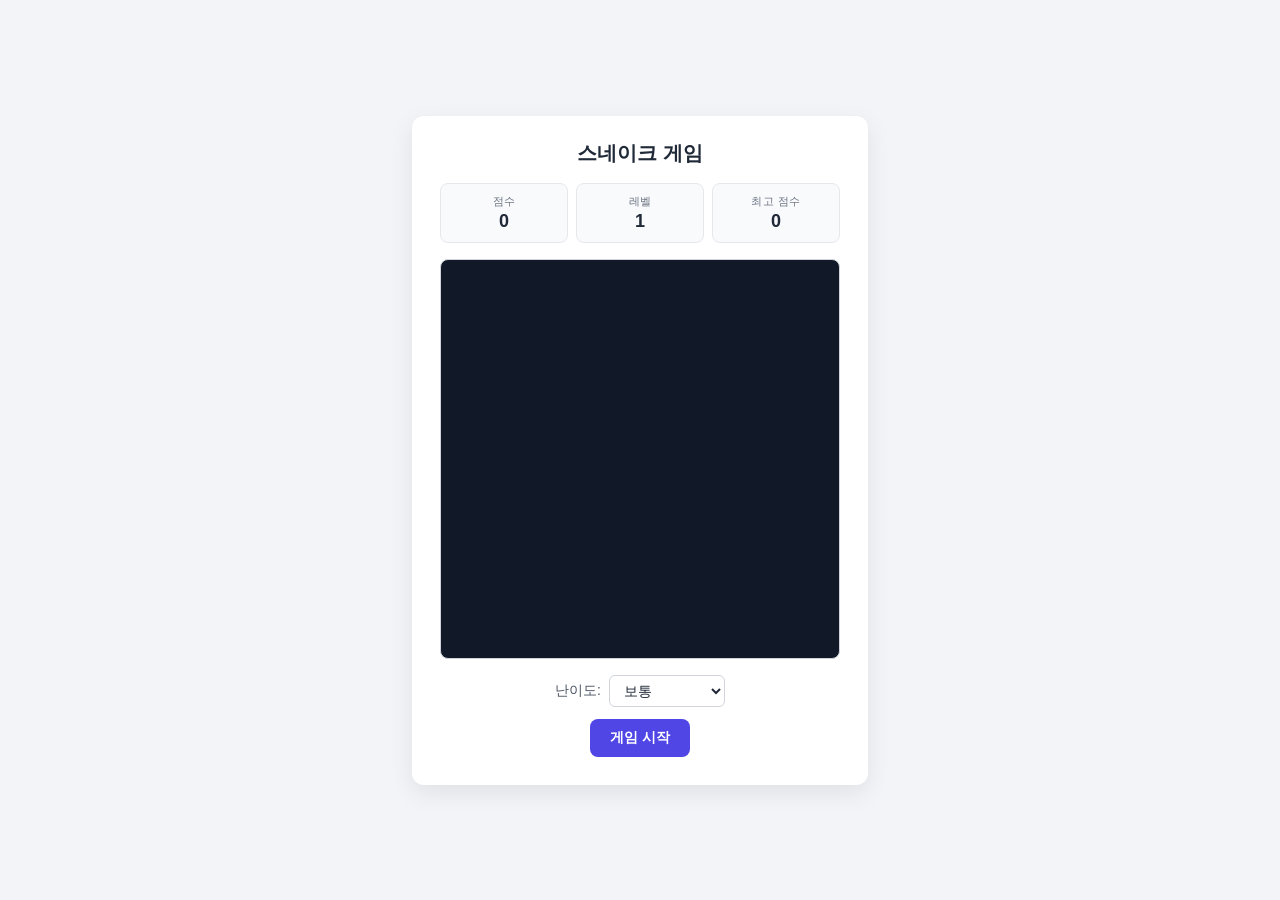
==== index.html @ 707eee72 "Initial commit: snake app completed Co-Authored-By: Claude Sonnet 5 <noreply@anthropic.com>" ====
<!DOCTYPE html>
<html lang="ko">
<head>
  <meta charset="UTF-8" />
  <meta name="viewport" content="width=device-width, initial-scale=1.0" />
  <title>스네이크 게임</title>
  <link rel="stylesheet" href="style.css" />
</head>
<body>
  <div class="card">
    <h1>스네이크 게임</h1>

    <!-- 점수 / 레벨 / 최고 점수 표시: 동일한 모양의 타일 3개 -->
    <div class="stats">
      <div class="stat">
        <span class="stat-label">점수</span>
        <span class="stat-value" id="score">0</span>
      </div>
      <div class="stat">
        <span class="stat-label">레벨</span>
        <span class="stat-value" id="level">1</span>
      </div>
      <div class="stat">
        <span class="stat-label">최고 점수</span>
        <span class="stat-value" id="high-score">0</span>
      </div>
    </div>

    <!-- 400x400, 20x20 격자로 그려지는 게임 캔버스 -->
    <div class="board-wrap">
      <canvas id="game-canvas" width="400" height="400"></canvas>

      <!-- 게임오버 시에만 표시되는 오버레이 -->
      <div id="game-over-overlay" class="overlay hidden">
        <p>게임 오버</p>
        <button id="restart-btn">다시 시작</button>
      </div>
    </div>

    <!-- 난이도 선택 + 시작/일시정지 버튼을 한 컨트롤 영역으로 묶음 -->
    <div class="controls">
      <div class="difficulty-select">
        <label for="difficulty">난이도:</label>
        <select id="difficulty">
          <option value="easy">쉬움</option>
          <option value="normal" selected>보통</option>
          <option value="hard">어려움</option>
          <option value="veryhard">매우 어려움</option>
        </select>
      </div>

      <div class="button-row">
        <!-- 최초 진입 시 게임을 시작하는 버튼 -->
        <button id="start-btn">게임 시작</button>

        <!-- 게임 진행 중에만 표시되는 일시정지 버튼 -->
        <button id="pause-btn" class="hidden">일시정지</button>
      </div>
    </div>
  </div>

  <script src="main.js"></script>
</body>
</html>
---- style.css ----
* {
  box-sizing: border-box;
}

body {
  margin: 0;
  min-height: 100vh;
  display: flex;
  align-items: center;
  justify-content: center;
  background: #f2f4f8;
  font-family: -apple-system, "Segoe UI", Roboto, sans-serif;
}

/* 화면 중앙에 표시되는 게임 카드 */
.card {
  background: #ffffff;
  border-radius: 12px;
  padding: 24px 28px 28px;
  box-shadow: 0 8px 24px rgba(0, 0, 0, 0.08);
  text-align: center;
}

h1 {
  margin: 0 0 16px;
  font-size: 20px;
  color: #1f2937;
}

/* 점수/레벨/최고 점수 표시 영역: 같은 모양의 타일 3개를 나란히 배치 */
.stats {
  display: grid;
  grid-template-columns: repeat(3, 1fr);
  gap: 8px;
  margin-bottom: 16px;
}

.stat {
  display: flex;
  flex-direction: column;
  gap: 2px;
  background: #f8fafc;
  border: 1px solid #e5e7eb;
  border-radius: 8px;
  padding: 10px 6px;
}

.stat-label {
  font-size: 11px;
  color: #6b7280;
  text-transform: uppercase;
  letter-spacing: 0.04em;
}

.stat-value {
  font-size: 18px;
  font-weight: 700;
  color: #1f2937;
  font-variant-numeric: tabular-nums;
}

/* 캔버스와 게임오버 오버레이를 겹치기 위한 컨테이너 */
.board-wrap {
  position: relative;
  width: 400px;
  height: 400px;
}

#game-canvas {
  display: block;
  width: 400px;
  height: 400px;
  border: 1px solid #d1d5db;
  border-radius: 8px;
  background: #111827;
}

/* 게임오버 시 캔버스 위를 덮는 반투명 레이어 */
.overlay {
  position: absolute;
  inset: 0;
  display: flex;
  flex-direction: column;
  align-items: center;
  justify-content: center;
  gap: 12px;
  background: rgba(17, 24, 39, 0.75);
  border-radius: 8px;
  color: #fff;
}

.overlay p {
  margin: 0;
  font-size: 20px;
  font-weight: 600;
}

.hidden {
  display: none;
}

/* 난이도 선택 + 시작/일시정지 버튼을 세로로 묶는 컨트롤 영역 */
.controls {
  display: flex;
  flex-direction: column;
  align-items: center;
  gap: 12px;
  margin-top: 16px;
}

/* 난이도 선택 영역: 라벨과 select를 가로로 나란히 배치 */
.difficulty-select {
  display: flex;
  align-items: center;
  justify-content: center;
  gap: 8px;
  font-size: 14px;
  color: #4b5563;
}

.difficulty-select select {
  padding: 6px 10px;
  border: 1px solid #d1d5db;
  border-radius: 6px;
  font-size: 14px;
  color: #1f2937;
  background: #fff;
}

.difficulty-select select:disabled {
  opacity: 0.6;
  cursor: not-allowed;
}

/* 시작/일시정지 버튼을 가로로 나란히 배치 */
.button-row {
  display: flex;
  gap: 10px;
}

button {
  padding: 10px 20px;
  border: none;
  border-radius: 8px;
  background: #4f46e5;
  color: #fff;
  font-size: 14px;
  font-weight: 600;
  cursor: pointer;
}

button:hover {
  background: #4338ca;
}
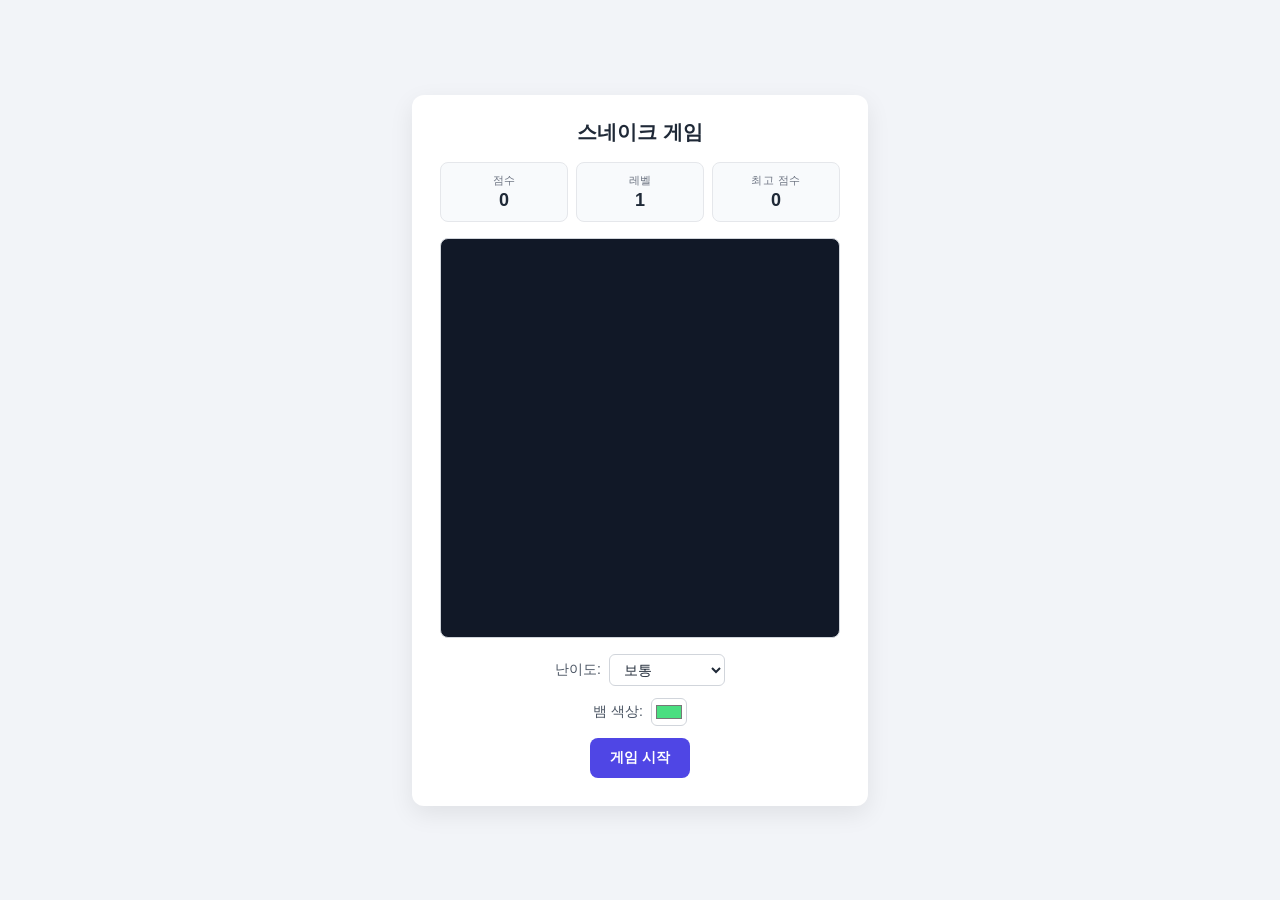
==== commit d540bf6c: "Fix layout shift on game over and add snake color picker - Give the card a fixed width and reserve b" ====
--- a/index.html
+++ b/index.html
@@ -49,6 +49,12 @@
         </select>
       </div>
 
+      <!-- 뱀 색상 선택: 게임 중에도 즉시 반영되는 순수 표시용 설정이라 비활성화하지 않음 -->
+      <div class="color-select">
+        <label for="snake-color">뱀 색상:</label>
+        <input type="color" id="snake-color" value="#4ade80" />
+      </div>
+
       <div class="button-row">
         <!-- 최초 진입 시 게임을 시작하는 버튼 -->
         <button id="start-btn">게임 시작</button>
--- a/style.css
+++ b/style.css
@@ -14,6 +14,7 @@
 
 /* 화면 중앙에 표시되는 게임 카드 */
 .card {
+  width: 456px;
   background: #ffffff;
   border-radius: 12px;
   padding: 24px 28px 28px;
@@ -132,10 +133,33 @@
   cursor: not-allowed;
 }
 
-/* 시작/일시정지 버튼을 가로로 나란히 배치 */
+/* 뱀 색상 선택 영역: 난이도 선택과 같은 가로 배치 스타일 재사용 */
+.color-select {
+  display: flex;
+  align-items: center;
+  justify-content: center;
+  gap: 8px;
+  font-size: 14px;
+  color: #4b5563;
+}
+
+.color-select input[type="color"] {
+  width: 36px;
+  height: 28px;
+  padding: 2px;
+  border: 1px solid #d1d5db;
+  border-radius: 6px;
+  background: #fff;
+  cursor: pointer;
+}
+
+/* 시작/일시정지 버튼을 가로로 나란히 배치.
+   게임오버 시 두 버튼이 모두 hidden 처리돼도 줄 높이가 0으로 줄어들어
+   카드가 수직으로 들썩이지 않도록 버튼 높이만큼 최소 높이를 확보한다. */
 .button-row {
   display: flex;
   gap: 10px;
+  min-height: 40px;
 }
 
 button {
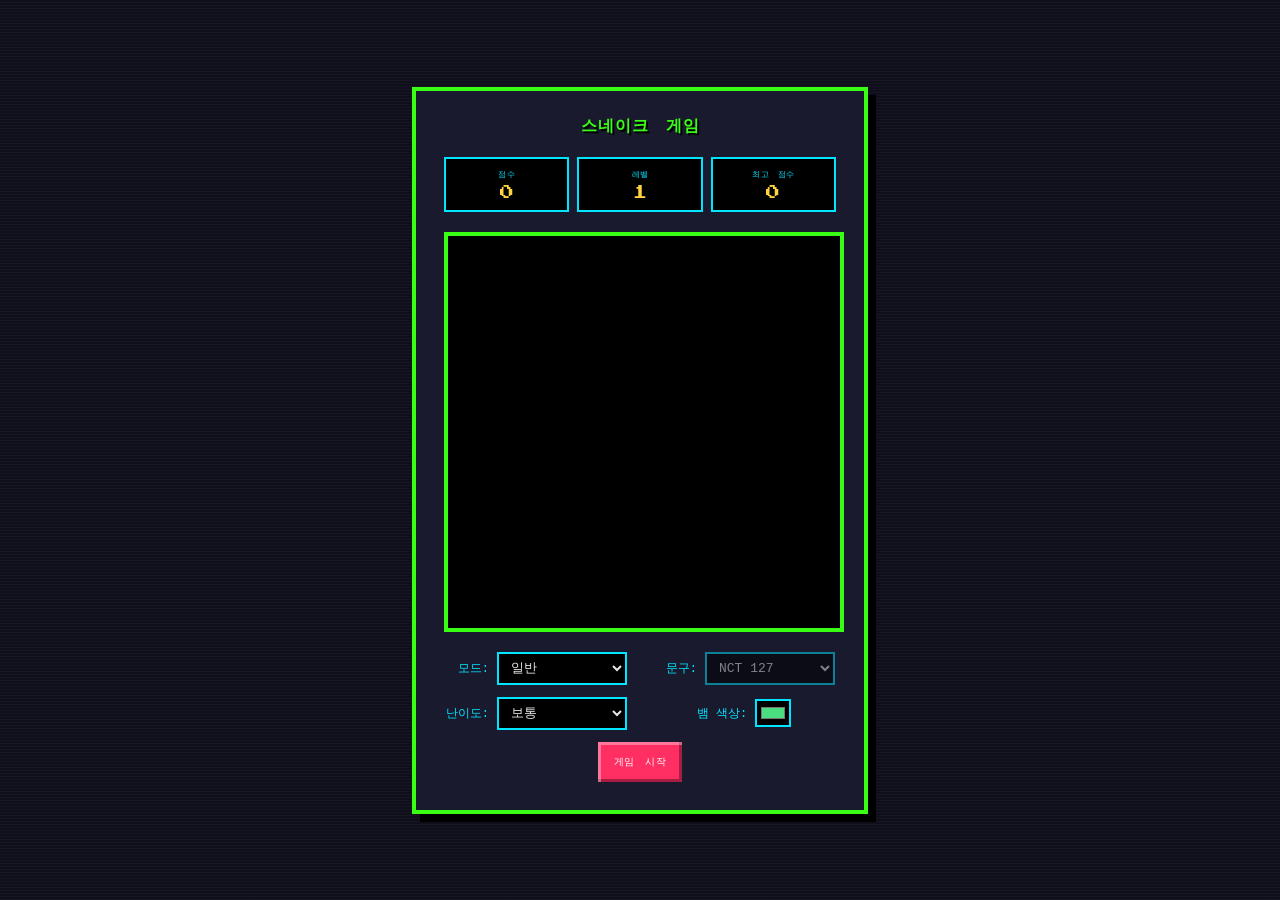
==== commit 21294d17: "Add quest mode, retro pixel redesign, and gameplay tuning - Add quest mode: pick a preset phrase and" ====
--- a/index.html
+++ b/index.html
@@ -4,6 +4,9 @@
   <meta charset="UTF-8" />
   <meta name="viewport" content="width=device-width, initial-scale=1.0" />
   <title>스네이크 게임</title>
+  <link rel="preconnect" href="https://fonts.googleapis.com" />
+  <link rel="preconnect" href="https://fonts.gstatic.com" crossorigin />
+  <link href="https://fonts.googleapis.com/css2?family=Press+Start+2P&display=swap" rel="stylesheet" />
   <link rel="stylesheet" href="style.css" />
 </head>
 <body>
@@ -30,16 +33,36 @@
     <div class="board-wrap">
       <canvas id="game-canvas" width="400" height="400"></canvas>
 
-      <!-- 게임오버 시에만 표시되는 오버레이 -->
+      <!-- 게임오버/퀘스트 성공 시에만 표시되는 오버레이 (JS가 메시지와 색상 클래스를 갈아끼움) -->
       <div id="game-over-overlay" class="overlay hidden">
-        <p>게임 오버</p>
+        <p id="overlay-message">게임 오버</p>
         <button id="restart-btn">다시 시작</button>
       </div>
     </div>
 
-    <!-- 난이도 선택 + 시작/일시정지 버튼을 한 컨트롤 영역으로 묶음 -->
+    <!-- 난이도 선택 + 시작/일시정지 버튼을 한 컨트롤 영역으로 묶음.
+         2열 그리드로 배치해 모드/난이도, 문구/색상이 각각 세로로 줄맞춰 보이게 함 -->
     <div class="controls">
-      <div class="difficulty-select">
+      <!-- 일반: 무한 랜덤 먹이 / 퀘스트: 지정한 문구를 글자 모양의 먹이들로 표현하고 완성하면 성공 -->
+      <div class="control-group">
+        <label for="game-mode">모드:</label>
+        <select id="game-mode">
+          <option value="normal" selected>일반</option>
+          <option value="quest">퀘스트</option>
+        </select>
+      </div>
+
+      <!-- 문구는 항상 표시하되, 일반 모드에서는 비활성화(퀘스트 모드일 때만 선택 가능) -->
+      <div class="control-group">
+        <label for="quest-phrase">문구:</label>
+        <select id="quest-phrase" disabled>
+          <option value="NCT 127" selected>NCT 127</option>
+          <option value="DY LOVE">DY LOVE</option>
+          <option value="MISS YOU">MISS YOU</option>
+        </select>
+      </div>
+
+      <div class="control-group">
         <label for="difficulty">난이도:</label>
         <select id="difficulty">
           <option value="easy">쉬움</option>
@@ -50,7 +73,7 @@
       </div>
 
       <!-- 뱀 색상 선택: 게임 중에도 즉시 반영되는 순수 표시용 설정이라 비활성화하지 않음 -->
-      <div class="color-select">
+      <div class="control-group">
         <label for="snake-color">뱀 색상:</label>
         <input type="color" id="snake-color" value="#4ade80" />
       </div>
--- a/style.css
+++ b/style.css
@@ -8,24 +8,44 @@
   display: flex;
   align-items: center;
   justify-content: center;
-  background: #f2f4f8;
-  font-family: -apple-system, "Segoe UI", Roboto, sans-serif;
-}
-
-/* 화면 중앙에 표시되는 게임 카드 */
+  /* 어두운 배경 위에 옅은 스캔라인을 깔아 CRT 화면 느낌을 냄 */
+  background: repeating-linear-gradient(
+      0deg,
+      rgba(255, 255, 255, 0.03) 0px,
+      rgba(255, 255, 255, 0.03) 1px,
+      transparent 1px,
+      transparent 3px
+    ),
+    #0f0f1b;
+  font-family: "Courier New", monospace;
+}
+
+/* 픽셀 폰트는 제목/버튼/점수처럼 짧은 텍스트에만 사용 (긴 텍스트에 쓰면 폭이 너무 커짐) */
+h1,
+button,
+.stat-label,
+.stat-value,
+.overlay p {
+  font-family: "Press Start 2P", "Courier New", monospace;
+}
+
+/* 화면 중앙에 표시되는 게임 카드. 모서리를 각지게 하고 두꺼운 네온 테두리 + 그림자로 8비트 느낌 */
 .card {
   width: 456px;
-  background: #ffffff;
-  border-radius: 12px;
+  background: #1a1a2e;
+  border: 4px solid #39ff14;
+  border-radius: 0;
   padding: 24px 28px 28px;
-  box-shadow: 0 8px 24px rgba(0, 0, 0, 0.08);
+  box-shadow: 8px 8px 0 #000000;
   text-align: center;
 }
 
 h1 {
-  margin: 0 0 16px;
-  font-size: 20px;
-  color: #1f2937;
+  margin: 0 0 20px;
+  font-size: 16px;
+  color: #39ff14;
+  text-shadow: 2px 2px 0 #000;
+  letter-spacing: 1px;
 }
 
 /* 점수/레벨/최고 점수 표시 영역: 같은 모양의 타일 3개를 나란히 배치 */
@@ -33,31 +53,30 @@
   display: grid;
   grid-template-columns: repeat(3, 1fr);
   gap: 8px;
-  margin-bottom: 16px;
+  margin-bottom: 20px;
 }
 
 .stat {
   display: flex;
   flex-direction: column;
-  gap: 2px;
-  background: #f8fafc;
-  border: 1px solid #e5e7eb;
-  border-radius: 8px;
-  padding: 10px 6px;
+  gap: 6px;
+  background: #000000;
+  border: 2px solid #00e5ff;
+  border-radius: 0;
+  padding: 10px 4px;
 }
 
 .stat-label {
-  font-size: 11px;
-  color: #6b7280;
+  font-size: 8px;
+  color: #00e5ff;
   text-transform: uppercase;
-  letter-spacing: 0.04em;
+  letter-spacing: 0.05em;
 }
 
 .stat-value {
-  font-size: 18px;
-  font-weight: 700;
-  color: #1f2937;
-  font-variant-numeric: tabular-nums;
+  font-size: 14px;
+  color: #ffd23f;
+  text-shadow: 1px 1px 0 #000;
 }
 
 /* 캔버스와 게임오버 오버레이를 겹치기 위한 컨테이너 */
@@ -71,9 +90,10 @@
   display: block;
   width: 400px;
   height: 400px;
-  border: 1px solid #d1d5db;
-  border-radius: 8px;
-  background: #111827;
+  border: 4px solid #39ff14;
+  border-radius: 0;
+  background: #000000;
+  image-rendering: pixelated;
 }
 
 /* 게임오버 시 캔버스 위를 덮는 반투명 레이어 */
@@ -84,72 +104,79 @@
   flex-direction: column;
   align-items: center;
   justify-content: center;
-  gap: 12px;
-  background: rgba(17, 24, 39, 0.75);
-  border-radius: 8px;
-  color: #fff;
+  gap: 16px;
+  background: rgba(0, 0, 0, 0.85);
+  border-radius: 0;
+  color: #ff2e63;
 }
 
 .overlay p {
   margin: 0;
-  font-size: 20px;
-  font-weight: 600;
+  font-size: 16px;
+  text-shadow: 2px 2px 0 #000;
+}
+
+/* 퀘스트 성공 시 게임오버 오버레이 위에 덧붙는 네온 그린 색상 */
+.overlay.overlay-success {
+  background: rgba(0, 0, 0, 0.85);
+  color: #39ff14;
 }
 
 .hidden {
   display: none;
 }
 
-/* 난이도 선택 + 시작/일시정지 버튼을 세로로 묶는 컨트롤 영역 */
+/* 컨트롤 영역: 2열 그리드로 배치해 모드/난이도가 왼쪽 열, 문구/색상이 오른쪽 열에 세로로 줄맞춰 보이게 함.
+   마지막 줄인 버튼 행만 두 열을 모두 가로질러 가운데 배치 */
 .controls {
-  display: flex;
-  flex-direction: column;
+  display: grid;
+  grid-template-columns: 1fr 1fr;
+  column-gap: 24px;
+  row-gap: 12px;
+  justify-items: center;
+  margin-top: 20px;
+}
+
+/* 라벨 하나 + 컨트롤 하나로 이루어진 그룹. 라벨 너비를 고정해 같은 열의 select들이 서로 줄맞음 */
+.control-group {
+  display: flex;
   align-items: center;
-  gap: 12px;
-  margin-top: 16px;
-}
-
-/* 난이도 선택 영역: 라벨과 select를 가로로 나란히 배치 */
-.difficulty-select {
-  display: flex;
-  align-items: center;
+  gap: 8px;
+  width: 100%;
   justify-content: center;
-  gap: 8px;
-  font-size: 14px;
-  color: #4b5563;
-}
-
-.difficulty-select select {
-  padding: 6px 10px;
-  border: 1px solid #d1d5db;
-  border-radius: 6px;
-  font-size: 14px;
-  color: #1f2937;
-  background: #fff;
-}
-
-.difficulty-select select:disabled {
-  opacity: 0.6;
+  font-size: 12px;
+  color: #00e5ff;
+}
+
+.control-group label {
+  min-width: 44px;
+  text-align: right;
+}
+
+.control-group select {
+  flex: 1;
+  max-width: 130px;
+  padding: 6px 8px;
+  border: 2px solid #00e5ff;
+  border-radius: 0;
+  font-family: "Courier New", monospace;
+  font-size: 13px;
+  color: #e6e6e6;
+  background: #000000;
+}
+
+.control-group select:disabled {
+  opacity: 0.5;
   cursor: not-allowed;
 }
 
-/* 뱀 색상 선택 영역: 난이도 선택과 같은 가로 배치 스타일 재사용 */
-.color-select {
-  display: flex;
-  align-items: center;
-  justify-content: center;
-  gap: 8px;
-  font-size: 14px;
-  color: #4b5563;
-}
-
-.color-select input[type="color"] {
+.control-group input[type="color"] {
   width: 36px;
   height: 28px;
   padding: 2px;
-  border: 1px solid #d1d5db;
-  border-radius: 6px;
-  background: #fff;
+  border: 2px solid #00e5ff;
+  border-radius: 0;
+  background: #000000;
   cursor: pointer;
 }
 
@@ -157,22 +184,30 @@
    게임오버 시 두 버튼이 모두 hidden 처리돼도 줄 높이가 0으로 줄어들어
    카드가 수직으로 들썩이지 않도록 버튼 높이만큼 최소 높이를 확보한다. */
 .button-row {
-  display: flex;
-  gap: 10px;
+  grid-column: 1 / -1;
+  display: flex;
+  gap: 12px;
   min-height: 40px;
 }
 
+/* NES 게임기 버튼처럼 입체감 있는 픽셀 버튼: 왼쪽/위는 밝게, 오른쪽/아래는 어둡게 해서 튀어나와 보이게 함 */
 button {
-  padding: 10px 20px;
+  padding: 10px 16px;
   border: none;
-  border-radius: 8px;
-  background: #4f46e5;
+  border-radius: 0;
+  background: #ff2e63;
   color: #fff;
-  font-size: 14px;
-  font-weight: 600;
+  font-size: 10px;
+  letter-spacing: 0.5px;
   cursor: pointer;
+  box-shadow: inset 3px 3px 0 rgba(255, 255, 255, 0.35), inset -3px -3px 0 rgba(0, 0, 0, 0.35);
 }
 
 button:hover {
-  background: #4338ca;
-}
+  background: #ff5c85;
+}
+
+/* 눌렀을 때는 입체 방향을 반대로 뒤집어 눌린 느낌을 줌 */
+button:active {
+  box-shadow: inset -3px -3px 0 rgba(255, 255, 255, 0.35), inset 3px 3px 0 rgba(0, 0, 0, 0.35);
+}
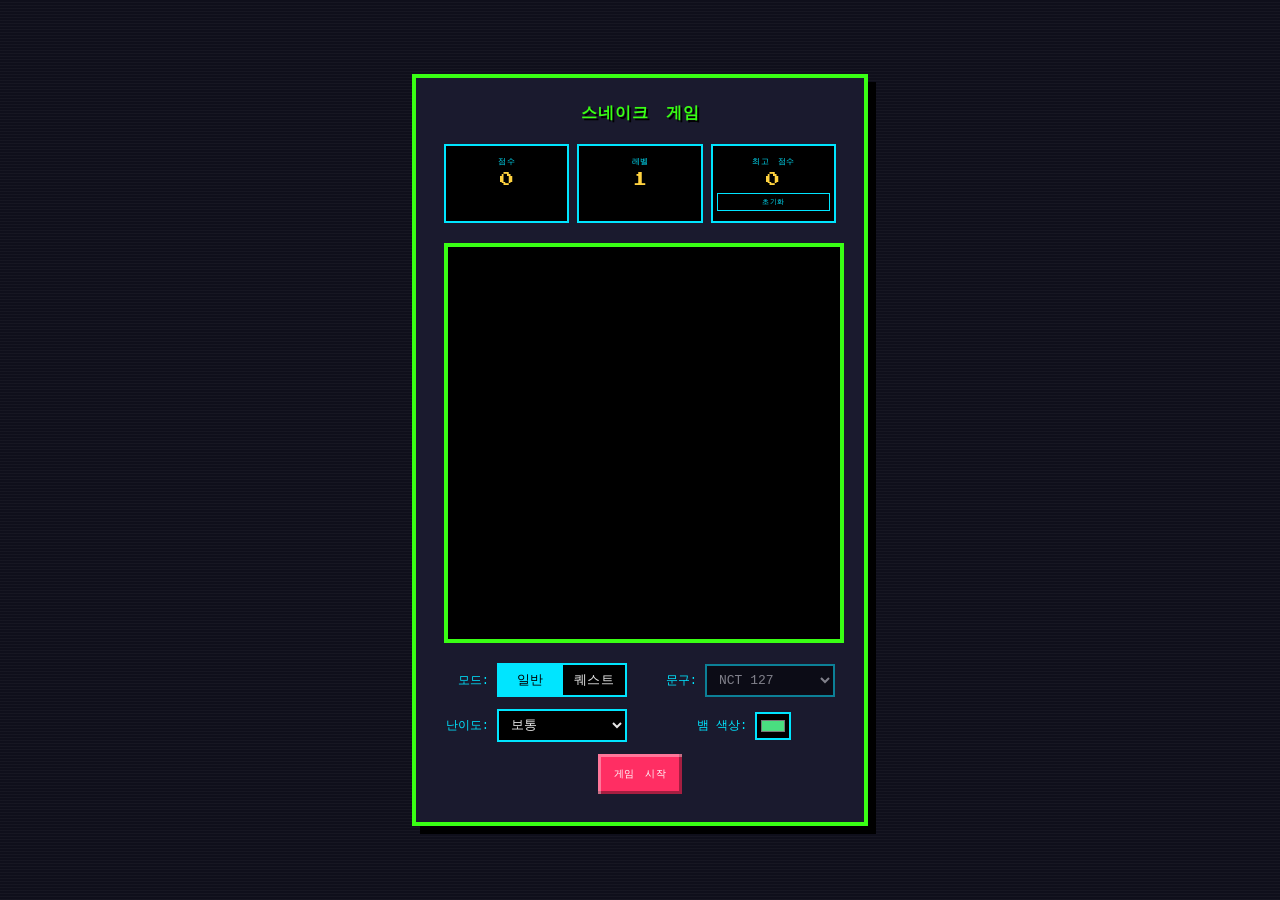
==== commit edf908cb: "Tune quest mode UX, retro overlay styling, and difficulty balance - Retry quest-mode spawn logic to " ====
--- a/index.html
+++ b/index.html
@@ -26,6 +26,7 @@
       <div class="stat">
         <span class="stat-label">최고 점수</span>
         <span class="stat-value" id="high-score">0</span>
+        <button id="reset-highscore-btn" class="reset-btn" type="button">초기화</button>
       </div>
     </div>
 
@@ -35,6 +36,8 @@
 
       <!-- 게임오버/퀘스트 성공 시에만 표시되는 오버레이 (JS가 메시지와 색상 클래스를 갈아끼움) -->
       <div id="game-over-overlay" class="overlay hidden">
+        <!-- 퀘스트 성공 시에만 보이는 아이콘 (게임 오버 때는 JS가 hidden 처리) -->
+        <img id="success-icon" class="success-icon hidden" src="success-icon.png" alt="퀘스트 성공" />
         <p id="overlay-message">게임 오버</p>
         <button id="restart-btn">다시 시작</button>
       </div>
@@ -43,13 +46,14 @@
     <!-- 난이도 선택 + 시작/일시정지 버튼을 한 컨트롤 영역으로 묶음.
          2열 그리드로 배치해 모드/난이도, 문구/색상이 각각 세로로 줄맞춰 보이게 함 -->
     <div class="controls">
-      <!-- 일반: 무한 랜덤 먹이 / 퀘스트: 지정한 문구를 글자 모양의 먹이들로 표현하고 완성하면 성공 -->
+      <!-- 일반: 무한 랜덤 먹이 / 퀘스트: 지정한 문구를 글자 모양의 먹이들로 표현하고 완성하면 성공.
+           드롭다운 대신 버튼 두 개 중 하나를 클릭해서 고르는 방식 -->
       <div class="control-group">
-        <label for="game-mode">모드:</label>
-        <select id="game-mode">
-          <option value="normal" selected>일반</option>
-          <option value="quest">퀘스트</option>
-        </select>
+        <label>모드:</label>
+        <div class="mode-toggle" id="mode-toggle">
+          <button type="button" class="mode-btn active" data-mode="normal">일반</button>
+          <button type="button" class="mode-btn" data-mode="quest">퀘스트</button>
+        </div>
       </div>
 
       <!-- 문구는 항상 표시하되, 일반 모드에서는 비활성화(퀘스트 모드일 때만 선택 가능) -->
@@ -57,7 +61,7 @@
         <label for="quest-phrase">문구:</label>
         <select id="quest-phrase" disabled>
           <option value="NCT 127" selected>NCT 127</option>
-          <option value="DY LOVE">DY LOVE</option>
+          <option value="DY♥ LOVE">DY♥ LOVE</option>
           <option value="MISS YOU">MISS YOU</option>
         </select>
       </div>
--- a/style.css
+++ b/style.css
@@ -2,9 +2,15 @@
   box-sizing: border-box;
 }
 
+/* 페이지 자체가 스크롤되지 않도록 고정 (마우스 휠/트랙패드로도 위아래로 안 움직임) */
+html,
+body {
+  height: 100%;
+  overflow: hidden;
+}
+
 body {
   margin: 0;
-  min-height: 100vh;
   display: flex;
   align-items: center;
   justify-content: center;
@@ -79,6 +85,25 @@
   text-shadow: 1px 1px 0 #000;
 }
 
+/* 최고 점수 타일 안의 작은 초기화 버튼. 자주 쓰는 버튼이 아니라 눈에 덜 띄게 절제된 스타일로 둠 */
+.reset-btn {
+  padding: 3px 6px;
+  border: 1px solid #00e5ff;
+  background: transparent;
+  color: #00e5ff;
+  font-size: 7px;
+  box-shadow: none;
+}
+
+.reset-btn:hover {
+  background: #00e5ff;
+  color: #000;
+}
+
+.reset-btn:active {
+  box-shadow: none;
+}
+
 /* 캔버스와 게임오버 오버레이를 겹치기 위한 컨테이너 */
 .board-wrap {
   position: relative;
@@ -114,6 +139,14 @@
   margin: 0;
   font-size: 16px;
   text-shadow: 2px 2px 0 #000;
+}
+
+/* 퀘스트 성공 시 문구 위에 뜨는 아이콘 이미지 */
+.success-icon {
+  width: 260px;
+  max-width: 80%;
+  height: auto;
+  filter: drop-shadow(3px 3px 0 #000);
 }
 
 /* 퀘스트 성공 시 게임오버 오버레이 위에 덧붙는 네온 그린 색상 */
@@ -180,6 +213,48 @@
   cursor: pointer;
 }
 
+/* 일반/퀘스트를 드롭다운 대신 버튼 두 개로 고르는 토글. 테두리를 맞붙여 한 덩어리로 보이게 함 */
+.mode-toggle {
+  display: flex;
+  flex: 1;
+  max-width: 130px;
+}
+
+.mode-toggle .mode-btn {
+  flex: 1;
+  padding: 6px 2px;
+  border: 2px solid #00e5ff;
+  background: #000000;
+  color: #e6e6e6;
+  font-family: "Courier New", monospace;
+  font-size: 13px;
+  box-shadow: none;
+}
+
+/* 버튼 두 개가 붙어 보이도록 가운데 경계선은 하나만 남김 */
+.mode-toggle .mode-btn + .mode-btn {
+  border-left: none;
+}
+
+.mode-toggle .mode-btn:hover {
+  background: rgba(0, 229, 255, 0.2);
+}
+
+/* 현재 선택된 모드는 채워진 배경으로 강조 */
+.mode-toggle .mode-btn.active {
+  background: #00e5ff;
+  color: #000000;
+}
+
+.mode-toggle .mode-btn:disabled {
+  opacity: 0.5;
+  cursor: not-allowed;
+}
+
+.mode-toggle .mode-btn:active:not(:disabled) {
+  box-shadow: none;
+}
+
 /* 시작/일시정지 버튼을 가로로 나란히 배치.
    게임오버 시 두 버튼이 모두 hidden 처리돼도 줄 높이가 0으로 줄어들어
    카드가 수직으로 들썩이지 않도록 버튼 높이만큼 최소 높이를 확보한다. */
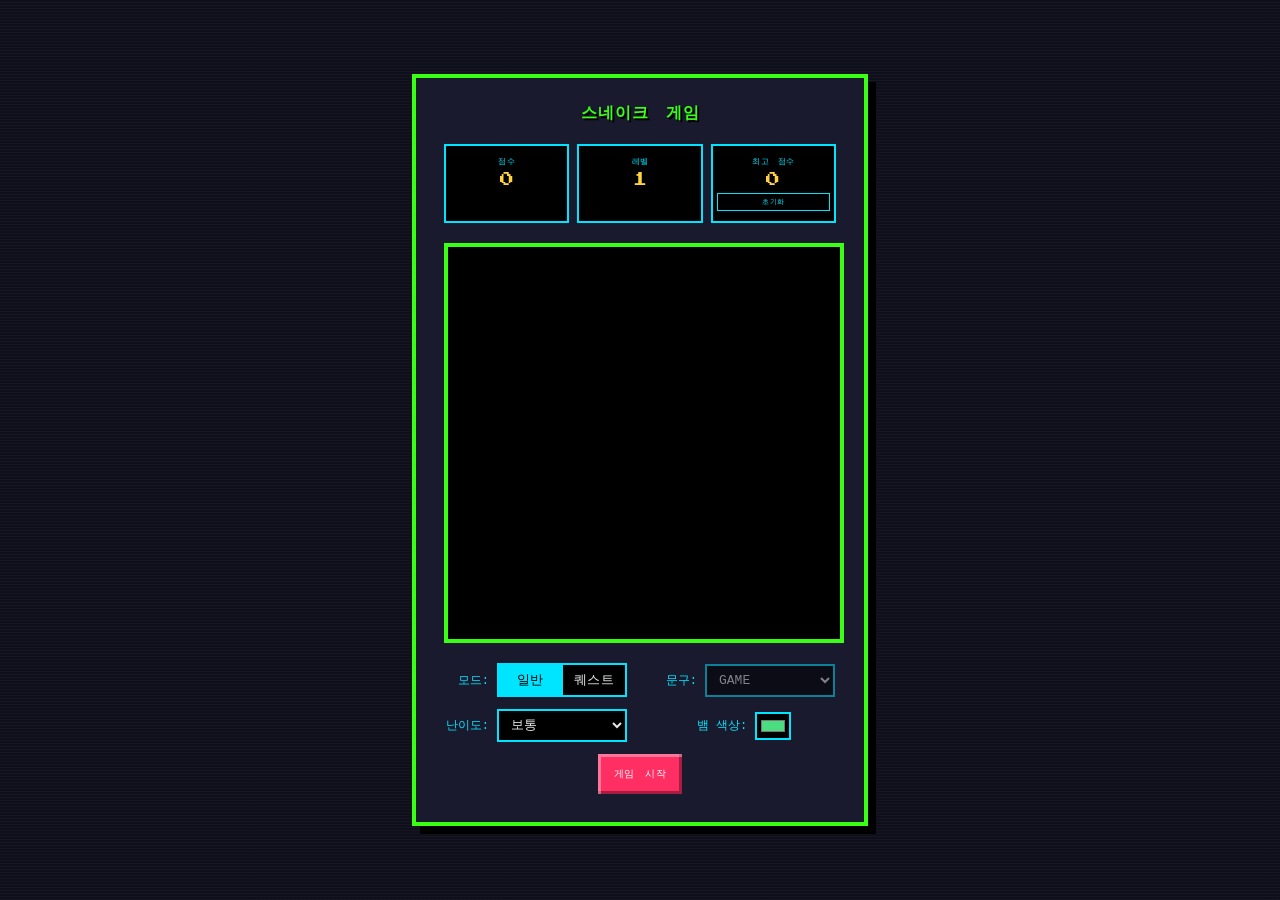
==== commit 7a3fe620: "Add confetti burst on quest success and new quest phrases - Add a confetti burst animation around th" ====
--- a/index.html
+++ b/index.html
@@ -36,6 +36,8 @@
 
       <!-- 게임오버/퀘스트 성공 시에만 표시되는 오버레이 (JS가 메시지와 색상 클래스를 갈아끼움) -->
       <div id="game-over-overlay" class="overlay hidden">
+        <!-- 퀘스트 성공 시 이미지 주변에 터지는 폭죽 조각들이 JS로 채워지는 자리 -->
+        <div id="confetti-container" class="confetti-container"></div>
         <!-- 퀘스트 성공 시에만 보이는 아이콘 (게임 오버 때는 JS가 hidden 처리) -->
         <img id="success-icon" class="success-icon hidden" src="success-icon.png" alt="퀘스트 성공" />
         <p id="overlay-message">게임 오버</p>
@@ -59,8 +61,12 @@
       <!-- 문구는 항상 표시하되, 일반 모드에서는 비활성화(퀘스트 모드일 때만 선택 가능) -->
       <div class="control-group">
         <label for="quest-phrase">문구:</label>
+        <!-- value에 있는 공백은 buildQuestCells()가 줄바꿈 기준으로 쓰는 표시라 "SNAKE"를
+             "SNA"/"KE" 두 줄로 나누기 위한 것. 드롭다운에는 원래 철자(공백 없이) 그대로 보여줌 -->
         <select id="quest-phrase" disabled>
-          <option value="NCT 127" selected>NCT 127</option>
+          <option value="GAME" selected>GAME</option>
+          <option value="SNA KE">SNAKE</option>
+          <option value="NCT 127">NCT 127</option>
           <option value="DY♥ LOVE">DY♥ LOVE</option>
           <option value="MISS YOU">MISS YOU</option>
         </select>
--- a/style.css
+++ b/style.css
@@ -147,6 +147,36 @@
   max-width: 80%;
   height: auto;
   filter: drop-shadow(3px 3px 0 #000);
+  z-index: 1; /* 폭죽 조각들보다 위에 그려지게 */
+}
+
+/* 이미지 중앙에서 사방으로 터지는 폭죽 조각들이 채워질 자리 (오버레이 전체를 덮되 클릭은 통과시킴) */
+.confetti-container {
+  position: absolute;
+  inset: 0;
+  overflow: hidden;
+  pointer-events: none;
+}
+
+/* 조각 하나하나. 시작 위치(가운데)에서 JS가 넣어준 --dx/--dy/--rot 방향으로 날아가며 사라짐 */
+.confetti-piece {
+  position: absolute;
+  top: 50%;
+  left: 50%;
+  width: 6px;
+  height: 6px;
+  animation: confetti-burst 1.1s ease-out forwards;
+}
+
+@keyframes confetti-burst {
+  0% {
+    transform: translate(-50%, -50%) rotate(0deg);
+    opacity: 1;
+  }
+  100% {
+    transform: translate(calc(-50% + var(--dx)), calc(-50% + var(--dy))) rotate(var(--rot));
+    opacity: 0;
+  }
 }
 
 /* 퀘스트 성공 시 게임오버 오버레이 위에 덧붙는 네온 그린 색상 */
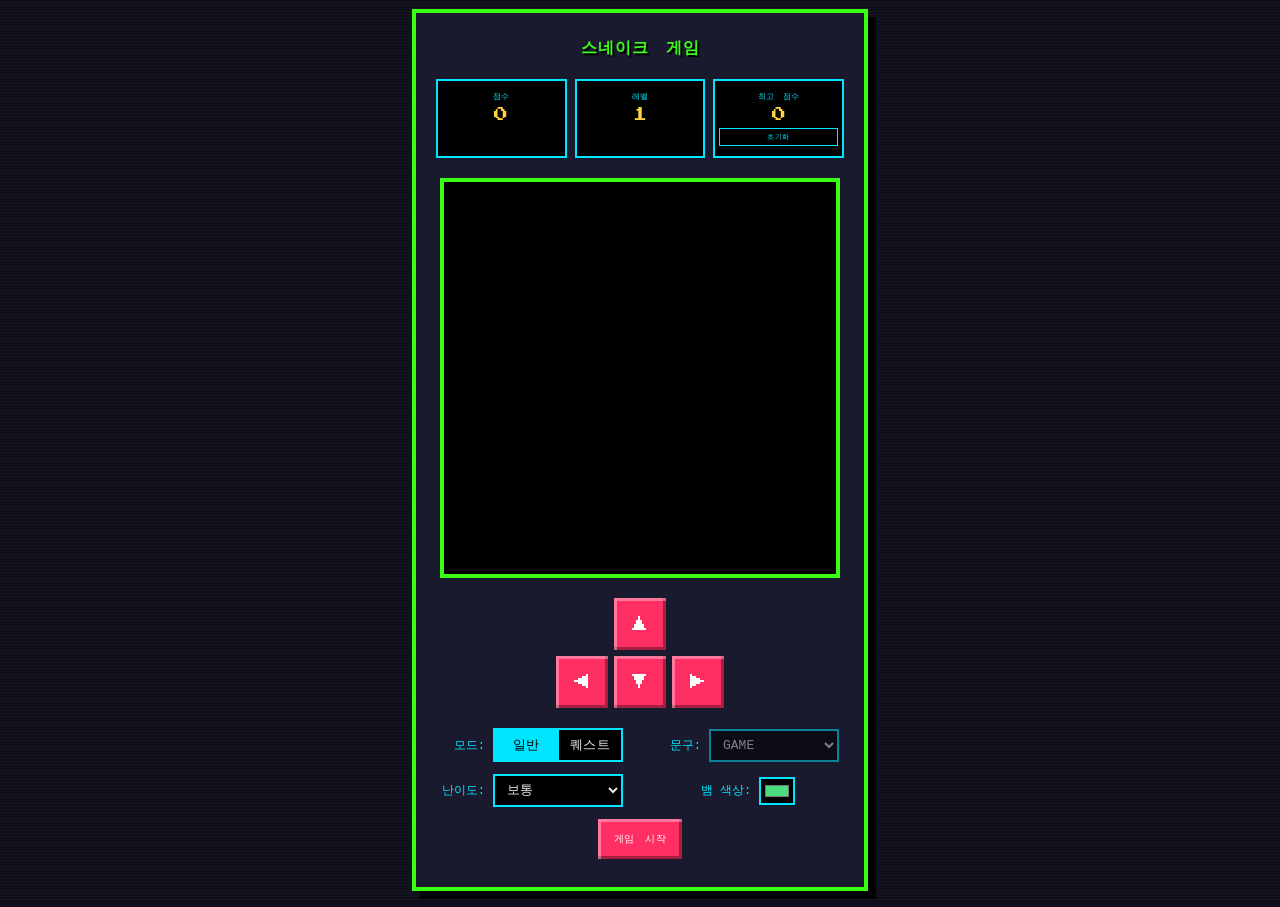
==== commit d4e5a2ee: "Add mobile touch controls, more quest phrases, and a bigger success celebration - Add a responsive l" ====
--- a/index.html
+++ b/index.html
@@ -38,11 +38,22 @@
       <div id="game-over-overlay" class="overlay hidden">
         <!-- 퀘스트 성공 시 이미지 주변에 터지는 폭죽 조각들이 JS로 채워지는 자리 -->
         <div id="confetti-container" class="confetti-container"></div>
-        <!-- 퀘스트 성공 시에만 보이는 아이콘 (게임 오버 때는 JS가 hidden 처리) -->
-        <img id="success-icon" class="success-icon hidden" src="success-icon.png" alt="퀘스트 성공" />
+        <!-- 퀘스트 성공 시에만 보이는 트로피 + 팡파레 섬광 효과 (게임 오버 때는 JS가 hidden 처리) -->
+        <div class="trophy-wrap">
+          <div id="trophy-burst" class="trophy-burst hidden" aria-hidden="true"></div>
+          <span id="success-icon" class="success-icon hidden">🏆</span>
+        </div>
         <p id="overlay-message">게임 오버</p>
         <button id="restart-btn">다시 시작</button>
       </div>
+    </div>
+
+    <!-- 모바일 터치 조작용 방향 버튼. 키보드 방향키와 동일한 로직(changeDirection)을 사용함 -->
+    <div class="dpad" id="dpad">
+      <button type="button" class="dpad-btn dpad-up" data-dir="up" aria-label="위로">▲</button>
+      <button type="button" class="dpad-btn dpad-left" data-dir="left" aria-label="왼쪽으로">◀</button>
+      <button type="button" class="dpad-btn dpad-right" data-dir="right" aria-label="오른쪽으로">▶</button>
+      <button type="button" class="dpad-btn dpad-down" data-dir="down" aria-label="아래로">▼</button>
     </div>
 
     <!-- 난이도 선택 + 시작/일시정지 버튼을 한 컨트롤 영역으로 묶음.
@@ -64,11 +75,10 @@
         <!-- value에 있는 공백은 buildQuestCells()가 줄바꿈 기준으로 쓰는 표시라 "SNAKE"를
              "SNA"/"KE" 두 줄로 나누기 위한 것. 드롭다운에는 원래 철자(공백 없이) 그대로 보여줌 -->
         <select id="quest-phrase" disabled>
+          <option value="SNA KE">SNAKE</option>
           <option value="GAME" selected>GAME</option>
-          <option value="SNA KE">SNAKE</option>
-          <option value="NCT 127">NCT 127</option>
-          <option value="DY♥ LOVE">DY♥ LOVE</option>
-          <option value="MISS YOU">MISS YOU</option>
+          <option value="GOOD LUCK">GOOD LUCK</option>
+          <option value="SPE CIAL">SPECIAL</option>
         </select>
       </div>
 
--- a/style.css
+++ b/style.css
@@ -2,11 +2,13 @@
   box-sizing: border-box;
 }
 
-/* 페이지 자체가 스크롤되지 않도록 고정 (마우스 휠/트랙패드로도 위아래로 안 움직임) */
+/* 페이지 자체가 옆으로는 절대 안 움직이게 고정 (마우스 휠/방향키로 위아래도 기본적으로는 안 움직임).
+   세로만, 화면이 작은 모바일에서 카드가 뷰포트보다 커질 때를 대비한 안전장치로 스크롤을 열어둠 */
 html,
 body {
   height: 100%;
-  overflow: hidden;
+  overflow-x: hidden;
+  overflow-y: auto;
 }
 
 body {
@@ -14,6 +16,7 @@
   display: flex;
   align-items: center;
   justify-content: center;
+  padding: 16px 0;
   /* 어두운 배경 위에 옅은 스캔라인을 깔아 CRT 화면 느낌을 냄 */
   background: repeating-linear-gradient(
       0deg,
@@ -35,13 +38,16 @@
   font-family: "Press Start 2P", "Courier New", monospace;
 }
 
-/* 화면 중앙에 표시되는 게임 카드. 모서리를 각지게 하고 두꺼운 네온 테두리 + 그림자로 8비트 느낌 */
+/* 화면 중앙에 표시되는 게임 카드. 모서리를 각지게 하고 두꺼운 네온 테두리 + 그림자로 8비트 느낌.
+   width는 고정값 대신 max-width로 둬서 화면이 좁은 모바일에서는 카드 자체가 줄어들게 함 */
 .card {
-  width: 456px;
+  width: 100%;
+  max-width: 456px;
+  margin: 0 16px;
   background: #1a1a2e;
   border: 4px solid #39ff14;
   border-radius: 0;
-  padding: 24px 28px 28px;
+  padding: 24px 20px 28px;
   box-shadow: 8px 8px 0 #000000;
   text-align: center;
 }
@@ -104,17 +110,21 @@
   box-shadow: none;
 }
 
-/* 캔버스와 게임오버 오버레이를 겹치기 위한 컨테이너 */
+/* 캔버스와 게임오버 오버레이를 겹치기 위한 컨테이너.
+   고정 400px 대신 max-width + aspect-ratio로 화면 폭에 맞춰 정사각형을 유지한 채 줄어들게 함
+   (캔버스 자체의 격자 해상도는 그대로 400x400이라 그리기 로직은 안 건드려도 됨) */
 .board-wrap {
   position: relative;
-  width: 400px;
-  height: 400px;
+  width: 100%;
+  max-width: 400px;
+  aspect-ratio: 1 / 1;
+  margin: 0 auto;
 }
 
 #game-canvas {
   display: block;
-  width: 400px;
-  height: 400px;
+  width: 100%;
+  height: 100%;
   border: 4px solid #39ff14;
   border-radius: 0;
   background: #000000;
@@ -141,13 +151,76 @@
   text-shadow: 2px 2px 0 #000;
 }
 
-/* 퀘스트 성공 시 문구 위에 뜨는 아이콘 이미지 */
+/* 트로피 + 뒤에서 터지는 섬광을 같은 자리에 겹쳐 놓기 위한 컨테이너 */
+.trophy-wrap {
+  position: relative;
+  display: inline-block;
+}
+
+/* 퀘스트 성공 시 문구 위에 뜨는 트로피 아이콘 (기존 48px의 2배) */
 .success-icon {
-  width: 260px;
-  max-width: 80%;
-  height: auto;
+  position: relative;
+  font-size: 96px;
+  line-height: 1;
   filter: drop-shadow(3px 3px 0 #000);
-  z-index: 1; /* 폭죽 조각들보다 위에 그려지게 */
+  z-index: 1; /* 폭죽 조각/섬광보다 위에 그려지게 */
+}
+
+/* 트로피가 나타날 때 팡파레 터지듯 통통 튀며 확대되는 연출.
+   JS가 매번 클래스를 뺐다가 다시 붙여서(강제 리플로우) 재도전할 때도 애니메이션이 다시 재생되게 함 */
+.success-icon.pop-play {
+  animation: trophy-pop 0.6s cubic-bezier(0.34, 1.56, 0.64, 1) both;
+}
+
+@keyframes trophy-pop {
+  0% {
+    transform: scale(0) rotate(-20deg);
+    opacity: 0;
+  }
+  60% {
+    transform: scale(1.3) rotate(10deg);
+    opacity: 1;
+  }
+  80% {
+    transform: scale(0.9) rotate(-5deg);
+  }
+  100% {
+    transform: scale(1) rotate(0deg);
+  }
+}
+
+/* 트로피 뒤에서 확 퍼졌다 사라지는 팡파레 섬광 (원형 빛 번짐) */
+.trophy-burst {
+  position: absolute;
+  top: 50%;
+  left: 50%;
+  width: 220px;
+  height: 220px;
+  border-radius: 50%;
+  background: radial-gradient(
+    circle,
+    rgba(255, 255, 255, 0.9) 0%,
+    rgba(255, 210, 63, 0.6) 35%,
+    rgba(255, 210, 63, 0) 70%
+  );
+  transform: translate(-50%, -50%) scale(0);
+  pointer-events: none;
+  z-index: 0;
+}
+
+.trophy-burst.burst-play {
+  animation: trophy-burst-flash 0.6s ease-out forwards;
+}
+
+@keyframes trophy-burst-flash {
+  0% {
+    transform: translate(-50%, -50%) scale(0);
+    opacity: 1;
+  }
+  100% {
+    transform: translate(-50%, -50%) scale(1);
+    opacity: 0;
+  }
 }
 
 /* 이미지 중앙에서 사방으로 터지는 폭죽 조각들이 채워질 자리 (오버레이 전체를 덮되 클릭은 통과시킴) */
@@ -187,6 +260,44 @@
 
 .hidden {
   display: none;
+}
+
+/* 모바일 터치 조작용 방향 버튼 (십자 배열). 키보드가 없는 화면에서도 뱀을 조작할 수 있게 함 */
+.dpad {
+  display: grid;
+  grid-template-columns: repeat(3, 52px);
+  grid-template-rows: repeat(2, 52px);
+  gap: 6px;
+  justify-content: center;
+  margin-top: 20px;
+}
+
+.dpad-btn {
+  padding: 0;
+  font-size: 16px;
+  /* 두 번 눌러도 확대/스크롤 같은 브라우저 기본 동작이 끼어들지 않도록, 탭 하이라이트도 없앰 */
+  touch-action: manipulation;
+  -webkit-tap-highlight-color: transparent;
+}
+
+.dpad-up {
+  grid-column: 2;
+  grid-row: 1;
+}
+
+.dpad-left {
+  grid-column: 1;
+  grid-row: 2;
+}
+
+.dpad-right {
+  grid-column: 3;
+  grid-row: 2;
+}
+
+.dpad-down {
+  grid-column: 2;
+  grid-row: 2;
 }
 
 /* 컨트롤 영역: 2열 그리드로 배치해 모드/난이도가 왼쪽 열, 문구/색상이 오른쪽 열에 세로로 줄맞춰 보이게 함.
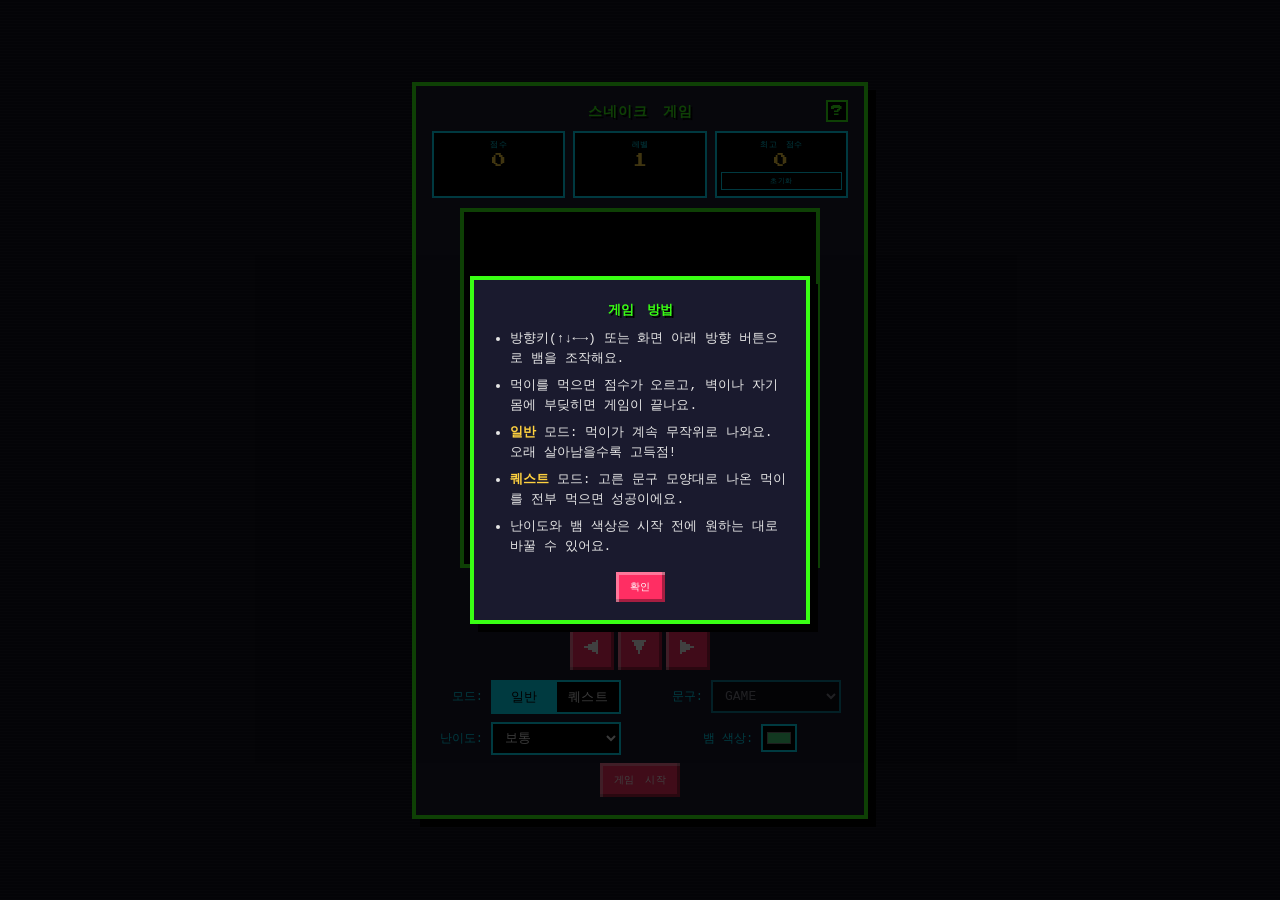
==== commit 1e273068: "Add a how-to-play help modal for first-time players - Add a small "?" button next to the title that " ====
--- a/index.html
+++ b/index.html
@@ -11,7 +11,11 @@
 </head>
 <body>
   <div class="card">
-    <h1>스네이크 게임</h1>
+    <div class="title-row">
+      <h1>스네이크 게임</h1>
+      <!-- 처음 보는 사람도 규칙을 알 수 있도록 언제든 다시 열어볼 수 있는 도움말 버튼 -->
+      <button id="help-btn" class="help-btn" type="button" aria-label="게임 방법 보기">?</button>
+    </div>
 
     <!-- 점수 / 레벨 / 최고 점수 표시: 동일한 모양의 타일 3개 -->
     <div class="stats">
@@ -108,6 +112,22 @@
     </div>
   </div>
 
+  <!-- 게임 방법 도움말. .card 밖(body 최상위)에 둬서 카드의 max-height/overflow:hidden 제약과
+       무관하게 화면 전체 기준으로 뜨도록 함. 처음 방문 시 자동으로 한 번 열리고, ? 버튼으로 언제든 다시 볼 수 있음 -->
+  <div id="help-modal" class="help-modal hidden">
+    <div class="help-modal-box">
+      <h2>게임 방법</h2>
+      <ul>
+        <li>방향키(↑↓←→) 또는 화면 아래 방향 버튼으로 뱀을 조작해요.</li>
+        <li>먹이를 먹으면 점수가 오르고, 벽이나 자기 몸에 부딪히면 게임이 끝나요.</li>
+        <li><strong>일반</strong> 모드: 먹이가 계속 무작위로 나와요. 오래 살아남을수록 고득점!</li>
+        <li><strong>퀘스트</strong> 모드: 고른 문구 모양대로 나온 먹이를 전부 먹으면 성공이에요.</li>
+        <li>난이도와 뱀 색상은 시작 전에 원하는 대로 바꿀 수 있어요.</li>
+      </ul>
+      <button id="help-close-btn" type="button">확인</button>
+    </div>
+  </div>
+
   <script src="main.js"></script>
 </body>
 </html>
--- a/style.css
+++ b/style.css
@@ -2,13 +2,11 @@
   box-sizing: border-box;
 }
 
-/* 페이지 자체가 옆으로는 절대 안 움직이게 고정 (마우스 휠/방향키로 위아래도 기본적으로는 안 움직임).
-   세로만, 화면이 작은 모바일에서 카드가 뷰포트보다 커질 때를 대비한 안전장치로 스크롤을 열어둠 */
+/* 화면 높이를 넘어가지 않도록 모든 걸 뷰포트 안에 맞춰서, 스크롤이 아예 생기지 않게 고정 */
 html,
 body {
   height: 100%;
-  overflow-x: hidden;
-  overflow-y: auto;
+  overflow: hidden;
 }
 
 body {
@@ -16,7 +14,7 @@
   display: flex;
   align-items: center;
   justify-content: center;
-  padding: 16px 0;
+  padding: 8px;
   /* 어두운 배경 위에 옅은 스캔라인을 깔아 CRT 화면 느낌을 냄 */
   background: repeating-linear-gradient(
       0deg,
@@ -39,25 +37,115 @@
 }
 
 /* 화면 중앙에 표시되는 게임 카드. 모서리를 각지게 하고 두꺼운 네온 테두리 + 그림자로 8비트 느낌.
-   width는 고정값 대신 max-width로 둬서 화면이 좁은 모바일에서는 카드 자체가 줄어들게 함 */
+   width는 고정값 대신 max-width로 둬서 화면이 좁은 모바일에서는 카드 자체가 줄어들게 함.
+   좌우 여백은 카드 margin이 아니라 body의 padding이 담당함 (flex item에 width:100%와 margin을
+   같이 주면 줄어들지 않고 margin만큼 더 커져서 좁은 화면에서 옆으로 삐져나가기 때문) */
 .card {
   width: 100%;
   max-width: 456px;
-  margin: 0 16px;
+  /* 뷰포트 높이를 넘지 못하게 상한을 걸고, 혹시 계산이 아주 빠듯한 화면에서 살짝 넘치더라도
+     페이지 스크롤바 대신 카드 안쪽에서만 잘리도록 안전장치를 둠 */
+  max-height: 100%;
+  overflow: hidden;
   background: #1a1a2e;
   border: 4px solid #39ff14;
   border-radius: 0;
-  padding: 24px 20px 28px;
+  padding: 16px 16px 18px;
   box-shadow: 8px 8px 0 #000000;
   text-align: center;
 }
 
+/* 제목 + 도움말(?) 버튼을 한 줄에: 제목은 가운데, 버튼은 오른쪽 끝에 붙임 */
+.title-row {
+  position: relative;
+  display: flex;
+  align-items: center;
+  justify-content: center;
+  margin-bottom: 10px;
+}
+
 h1 {
-  margin: 0 0 20px;
-  font-size: 16px;
+  margin: 0;
+  font-size: 14px;
   color: #39ff14;
   text-shadow: 2px 2px 0 #000;
   letter-spacing: 1px;
+}
+
+.help-btn {
+  position: absolute;
+  right: 0;
+  width: 22px;
+  height: 22px;
+  padding: 0;
+  border: 2px solid #39ff14;
+  background: #000000;
+  color: #39ff14;
+  font-size: 12px;
+  box-shadow: none;
+}
+
+.help-btn:hover {
+  background: rgba(57, 255, 20, 0.2);
+}
+
+.help-btn:active {
+  box-shadow: none;
+}
+
+/* 게임 방법 도움말. 화면 전체를 덮는 반투명 배경 + 가운데 정렬된 텍스트 박스 */
+.help-modal {
+  position: fixed;
+  inset: 0;
+  z-index: 100;
+  display: flex;
+  align-items: center;
+  justify-content: center;
+  padding: 16px;
+  background: rgba(0, 0, 0, 0.75);
+}
+
+.help-modal-box {
+  width: 100%;
+  max-width: 340px;
+  max-height: 100%;
+  overflow-y: auto;
+  background: #1a1a2e;
+  border: 4px solid #39ff14;
+  border-radius: 0;
+  padding: 18px;
+  box-shadow: 8px 8px 0 #000000;
+  text-align: left;
+  color: #e6e6e6;
+  font-family: "Courier New", monospace;
+  font-size: 13px;
+  line-height: 1.5;
+}
+
+.help-modal-box h2 {
+  margin: 0 0 12px;
+  font-family: "Press Start 2P", "Courier New", monospace;
+  font-size: 13px;
+  color: #39ff14;
+  text-shadow: 2px 2px 0 #000;
+  text-align: center;
+}
+
+.help-modal-box ul {
+  margin: 0 0 16px;
+  padding-left: 18px;
+  display: flex;
+  flex-direction: column;
+  gap: 8px;
+}
+
+.help-modal-box strong {
+  color: #ffd23f;
+}
+
+.help-modal-box button {
+  display: block;
+  margin: 0 auto;
 }
 
 /* 점수/레벨/최고 점수 표시 영역: 같은 모양의 타일 3개를 나란히 배치 */
@@ -65,17 +153,17 @@
   display: grid;
   grid-template-columns: repeat(3, 1fr);
   gap: 8px;
-  margin-bottom: 20px;
+  margin-bottom: 10px;
 }
 
 .stat {
   display: flex;
   flex-direction: column;
-  gap: 6px;
+  gap: 4px;
   background: #000000;
   border: 2px solid #00e5ff;
   border-radius: 0;
-  padding: 10px 4px;
+  padding: 6px 4px;
 }
 
 .stat-label {
@@ -111,12 +199,13 @@
 }
 
 /* 캔버스와 게임오버 오버레이를 겹치기 위한 컨테이너.
-   고정 400px 대신 max-width + aspect-ratio로 화면 폭에 맞춰 정사각형을 유지한 채 줄어들게 함
-   (캔버스 자체의 격자 해상도는 그대로 400x400이라 그리기 로직은 안 건드려도 됨) */
+   고정 400px 대신 max-width + aspect-ratio로 화면에 맞춰 정사각형을 유지한 채 줄어들게 함
+   (캔버스 자체의 격자 해상도는 그대로 400x400이라 그리기 로직은 안 건드려도 됨).
+   폭(vw)뿐 아니라 높이(vh) 기준으로도 상한을 둬야, 화면이 좁지는 않지만 짧은(가로로 긴)
+   모바일 화면에서 보드가 그대로 400px로 그려져 아래 컨트롤들과 함께 화면 밖으로 넘치는 걸 막음 */
 .board-wrap {
   position: relative;
-  width: 100%;
-  max-width: 400px;
+  width: min(100%, 400px, 40vh);
   aspect-ratio: 1 / 1;
   margin: 0 auto;
 }
@@ -265,11 +354,11 @@
 /* 모바일 터치 조작용 방향 버튼 (십자 배열). 키보드가 없는 화면에서도 뱀을 조작할 수 있게 함 */
 .dpad {
   display: grid;
-  grid-template-columns: repeat(3, 52px);
-  grid-template-rows: repeat(2, 52px);
-  gap: 6px;
+  grid-template-columns: repeat(3, 44px);
+  grid-template-rows: repeat(2, 44px);
+  gap: 4px;
   justify-content: center;
-  margin-top: 20px;
+  margin-top: 10px;
 }
 
 .dpad-btn {
@@ -306,9 +395,9 @@
   display: grid;
   grid-template-columns: 1fr 1fr;
   column-gap: 24px;
-  row-gap: 12px;
+  row-gap: 8px;
   justify-items: center;
-  margin-top: 20px;
+  margin-top: 10px;
 }
 
 /* 라벨 하나 + 컨트롤 하나로 이루어진 그룹. 라벨 너비를 고정해 같은 열의 select들이 서로 줄맞음 */
@@ -403,12 +492,12 @@
   grid-column: 1 / -1;
   display: flex;
   gap: 12px;
-  min-height: 40px;
+  min-height: 34px;
 }
 
 /* NES 게임기 버튼처럼 입체감 있는 픽셀 버튼: 왼쪽/위는 밝게, 오른쪽/아래는 어둡게 해서 튀어나와 보이게 함 */
 button {
-  padding: 10px 16px;
+  padding: 8px 14px;
   border: none;
   border-radius: 0;
   background: #ff2e63;
